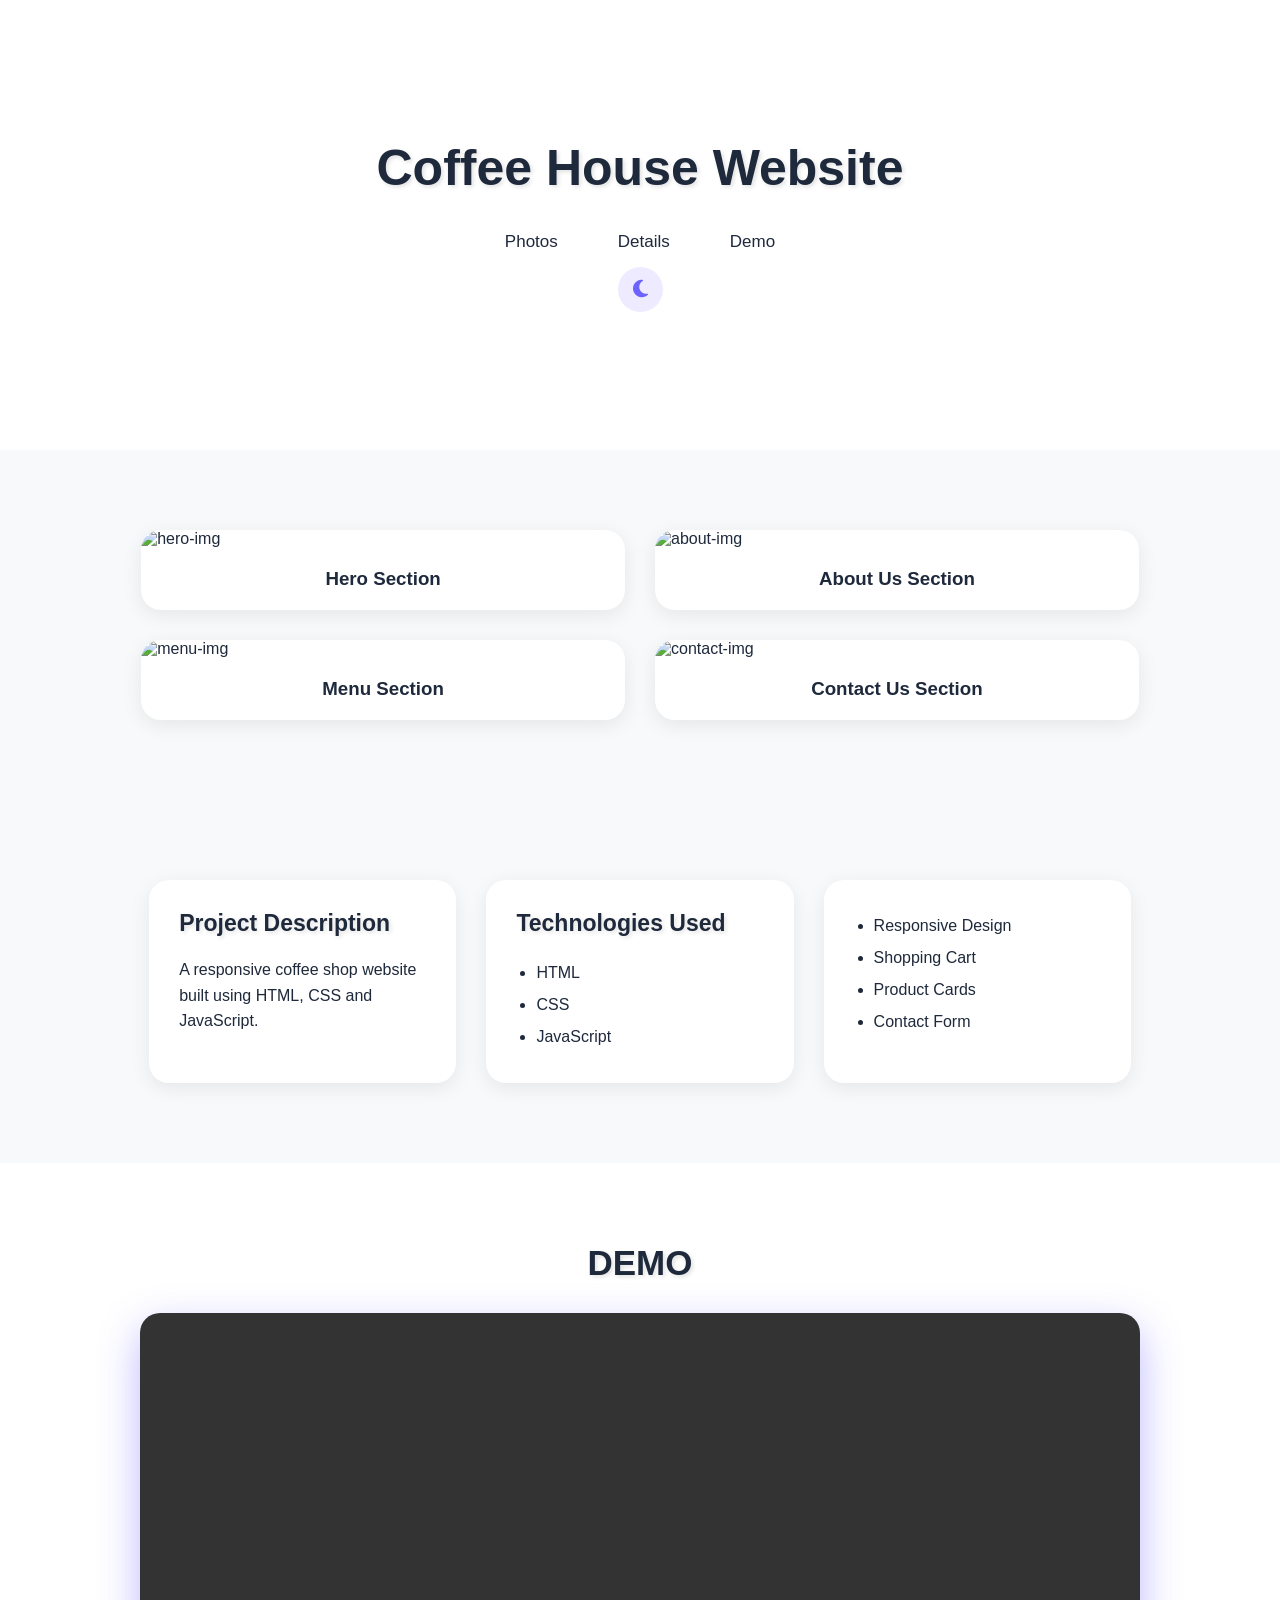
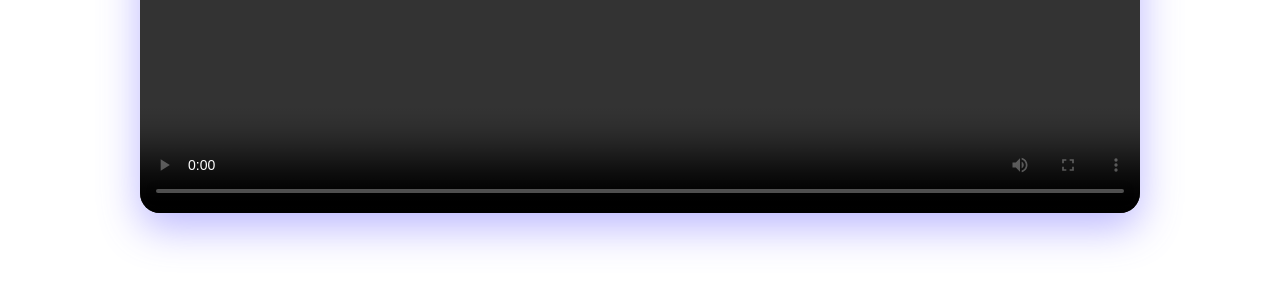
==== coffee.html @ 28e2d6d8 "Add files via upload" ====
<!doctype html>
<html lang="en">
  <head>
    <meta charset="UTF-8" />
    <meta name="viewport" content="width=device-width, initial-scale=1.0" />
    <title>Coffee House Project</title>

    <link rel="stylesheet" href="../css/coffee.css">

    <link
      rel="stylesheet"
      href="https://cdnjs.cloudflare.com/ajax/libs/font-awesome/6.7.2/css/all.min.css"
    />
  </head>
  <body>
    <section class="hero">
      <h1>Coffee House Website</h1>

      <ul>
        <li><a href="#photos">Photos</a></li>
        <li><a href="#details">Details</a></li>
        <li><a href="#demo">Demo</a></li>
      </ul>

      <button class="theme-toggle">
        <i class="fa-solid fa-moon"></i>
      </button>
    </section>

    <section class="photos" id="photos">
      <div class="card">
        <img
          src="../coffee website images/hero.png"
          alt="hero-img"
          width="100%"
        />
        <h3>Hero Section</h3>
      </div>

      <div class="card">
        <img
          src="../coffee website images/about us.png"
          alt="about-img"
          width="100%"
        />
        <h3>About Us Section</h3>
      </div>

      <div class="card">
        <img
          src="../coffee website images/menu.png"
          alt="menu-img"
          width="100%"
        />
        <h3>Menu Section</h3>
      </div>

      <div class="card">
        <img
          src="../coffee website images/contact us.png"
          alt="contact-img"
          width="100%"
        />
        <h3>Contact Us Section</h3>
      </div>
    </section>

    <section class="details" id="details">
      <div class="description">
        <h2>Project Description</h2>

        <p>
          A responsive coffee shop website built using HTML, CSS and JavaScript.
        </p>
      </div>

      <div class="technologies">
        <h2>Technologies Used</h2>

        <ul>
          <li>HTML</li>
          <li>CSS</li>
          <li>JavaScript</li>
        </ul>
      </div>

      <div class="features">
        <ul>
          <li>Responsive Design</li>
          <li>Shopping Cart</li>
          <li>Product Cards</li>
          <li>Contact Form</li>
        </ul>
      </div>
    </section>

    <section class="demo" id="demo">
      <h3>DEMO</h3>

      <video controls width="100%">
        <source src="..//videos/coffee house demo.mp4" type="video/mp4" />
      </video>
    </section>

    <script src="../js/coffee.js"></script>
  </body>
</html>
---- css/coffee.css ----
/* ========== GENERAL ========== */

* {
    margin: 0;
    padding: 0;
    box-sizing: border-box;
}

html {
    scroll-behavior: smooth;
}

body {
    font-family: Arial, sans-serif;
    background-color: #f8f9fa;
    color: #1e293b;

    transition: background-color 0.4s ease, color 0.4s ease;
}


/* ========== HERO ========== */

.hero {
    min-height: 50vh;

    display: flex;
    flex-direction: column;
    justify-content: center;
    align-items: center;

    padding: 60px 10%;

    background-color: white;

    text-align: center;

    transition: background-color 0.4s ease, color 0.4s ease;
}

.hero h1 {
    font-size: 50px;
    margin-bottom: 35px;

    text-shadow: 2px 2px 4px rgba(0, 0, 0, 0.12);
}

.hero ul {
    list-style: none;

    display: flex;
    justify-content: center;
    align-items: center;

    gap: 60px;
}

.hero a {
    text-decoration: none;
    color: #1e293b;

    font-size: 17px;

    transition: color 0.3s ease;
}

.hero a:hover {
    color: #6C63FF;
}


/* ========== PHOTOS ========== */

.photos {
    padding: 80px 8%;

    display: flex;
    justify-content: center;
    gap: 30px;

    flex-wrap: wrap;
}

.card {
    width: 45%;

    background-color: white;

    border-radius: 20px;

    overflow: hidden;

    box-shadow: 0 5px 20px rgba(0, 0, 0, 0.08);

    transition: transform 0.5s ease, box-shadow 0.5s ease,
                background-color 0.4s ease, color 0.4s ease;
}

.card:hover {
    transform: translateY(-8px);

    box-shadow: 0 12px 30px #6365f1a5;
}

.card img {
    width: 100%;
    height: 280px;

    object-fit: cover;
}

.card h3 {
    padding: 20px;

    text-align: center;
}


/* ========== DETAILS ========== */

.details {
    padding: 80px 10%;

    display: flex;
    justify-content: center;
    gap: 30px;

    flex-wrap: wrap;
}

.description,
.technologies,
.features {
    width: 30%;
    min-width: 250px;

    padding: 30px;

    background-color: white;

    border-radius: 20px;

    box-shadow: 0 5px 20px rgba(0, 0, 0, 0.08);

    transition: transform 0.5s ease, box-shadow 0.5s ease,
                background-color 0.4s ease, color 0.4s ease;
}

.description:hover,
.technologies:hover,
.features:hover {
    transform: translateY(-8px);

    box-shadow: 0 12px 30px #6365f1a5;
}

.details h2 {
    margin-bottom: 20px;

    font-size: 23px;

    text-shadow: 2px 2px 4px rgba(0, 0, 0, 0.12);
}

.details p {
    line-height: 1.6;
}

.details ul {
    padding-left: 20px;

    line-height: 2;
}


/* ========== DEMO ========== */

.demo {
    padding: 80px 10%;

    text-align: center;

    background-color: white;

    transition: background-color 0.4s ease, color 0.4s ease;
}

.demo h3 {
    margin-bottom: 30px;

    font-size: 35px;

    text-shadow: 2px 2px 4px rgba(0, 0, 0, 0.12);
}

.demo video {
    max-width: 1000px;

    border-radius: 20px;

    box-shadow: 0 15px 40px #6c63ff73;

    transition: transform 0.5s ease, box-shadow 0.5s ease;
}

.demo video:hover {
    transform: scale(1.02);

    box-shadow: 0 15px 40px #6c63ff80;
}

/*============== DARK MODE BUTTON ==============*/

.theme-toggle {
    display: block;

    width: 45px;
    height: 45px;

    margin: 15px auto 0;

    border: none;
    border-radius: 50%;

    background-color: #eeeaff;
    color: #6C63FF;

    font-size: 20px;

    cursor: pointer;

    transition: 0.4s ease;
}

.theme-toggle:hover {
    background-color: #6C63FF;
    color: white;

    transform: rotate(15deg) scale(1.08);

    box-shadow: 0 5px 15px rgba(108, 99, 255, 0.3);
}

/*============== DARK MODE ==============*/

body.dark {
    background-color: #0f172a;
    color: #f8fafc;
}

body.dark .hero {
    background-color: #1e293b;
}

body.dark .hero a {
    color: #f8fafc;
}

body.dark .hero a:hover {
    color: #6C63FF;
}

body.dark .card,
body.dark .description,
body.dark .technologies,
body.dark .features {
    background-color: #1e293b;
    color: #f8fafc;
}

body.dark .demo {
    background-color: #1e293b;
    color: #f8fafc;
}

body.dark .card:hover,
body.dark .description:hover,
body.dark .technologies:hover,
body.dark .features:hover {
    box-shadow: 0 12px 30px rgba(108, 99, 255, 0.4);
}


/*============== RESPONSIVE DESIGN ==============*/

@media (max-width: 768px) {

    /*============== HERO ==============*/

    .hero {
        min-height: auto;
        padding: 50px 5%;
    }

    .hero h1 {
        font-size: 38px;
    }

    .hero ul {
        gap: 15px;
        flex-wrap: wrap;
        justify-content: center;
    }

    .hero a {
        font-size: 15px;
    }


    /*============== PHOTOS ==============*/

    .photos {
        padding: 60px 5%;
        gap: 25px;
    }

    .card {
        width: 100%;
    }

    .card img {
        height: 280px;
    }


    /*============== DETAILS ==============*/

    .details {
        padding: 60px 5%;
        gap: 25px;
    }

    .description,
    .technologies,
    .features {
        width: 100%;
    }


    /*============== DEMO ==============*/

    .demo {
        padding: 60px 5%;
    }

    .demo h3 {
        font-size: 30px;
    }
    

}

/*============== SECTION SCROLL ANIMATION ==============*/

section {
    opacity: 0;
    transform: translateY(40px);

    transition: opacity 0.8s ease, transform 0.8s ease;
}

section.show {
    opacity: 1;
    transform: translateY(0);
}
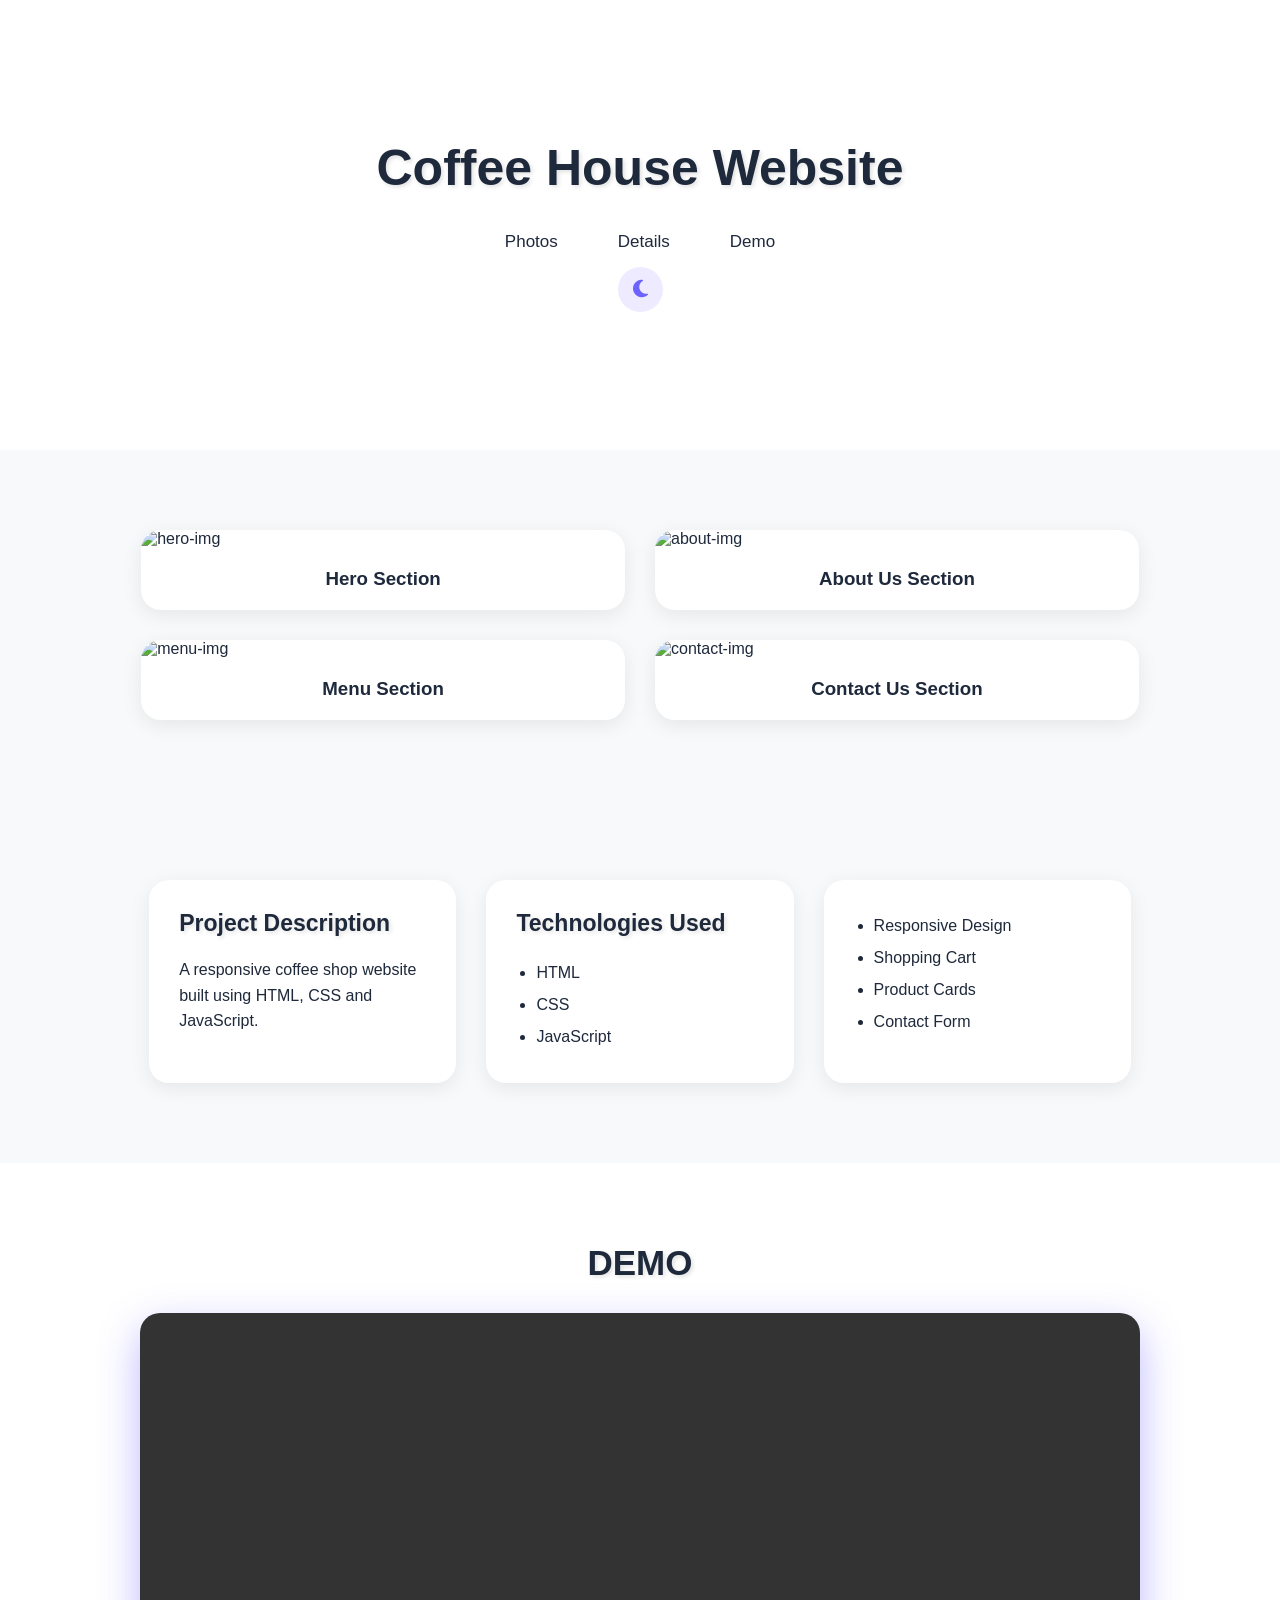
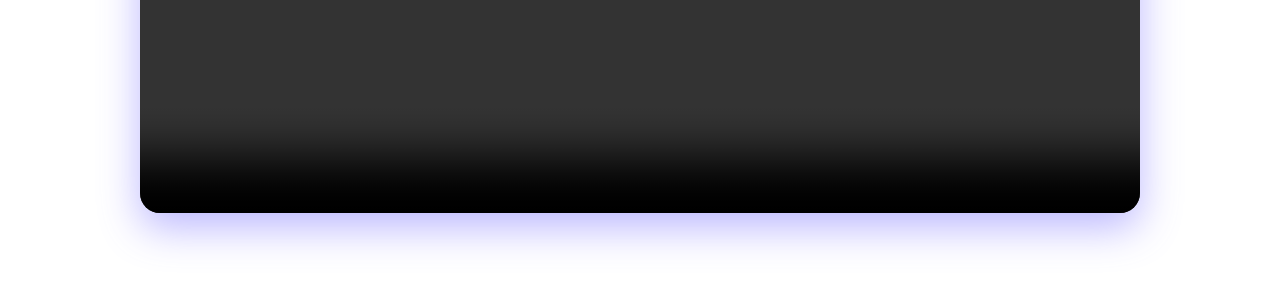
==== commit bacf1118: "Update coffee.html" ====
--- a/coffee.html
+++ b/coffee.html
@@ -5,7 +5,7 @@
     <meta name="viewport" content="width=device-width, initial-scale=1.0" />
     <title>Coffee House Project</title>
 
-    <link rel="stylesheet" href="../css/coffee.css">
+    <link rel="stylesheet" href="css/coffee.css">
 
     <link
       rel="stylesheet"
@@ -102,6 +102,6 @@
       </video>
     </section>
 
-    <script src="../js/coffee.js"></script>
+    <script src="js/coffee.js"></script>
   </body>
 </html>
